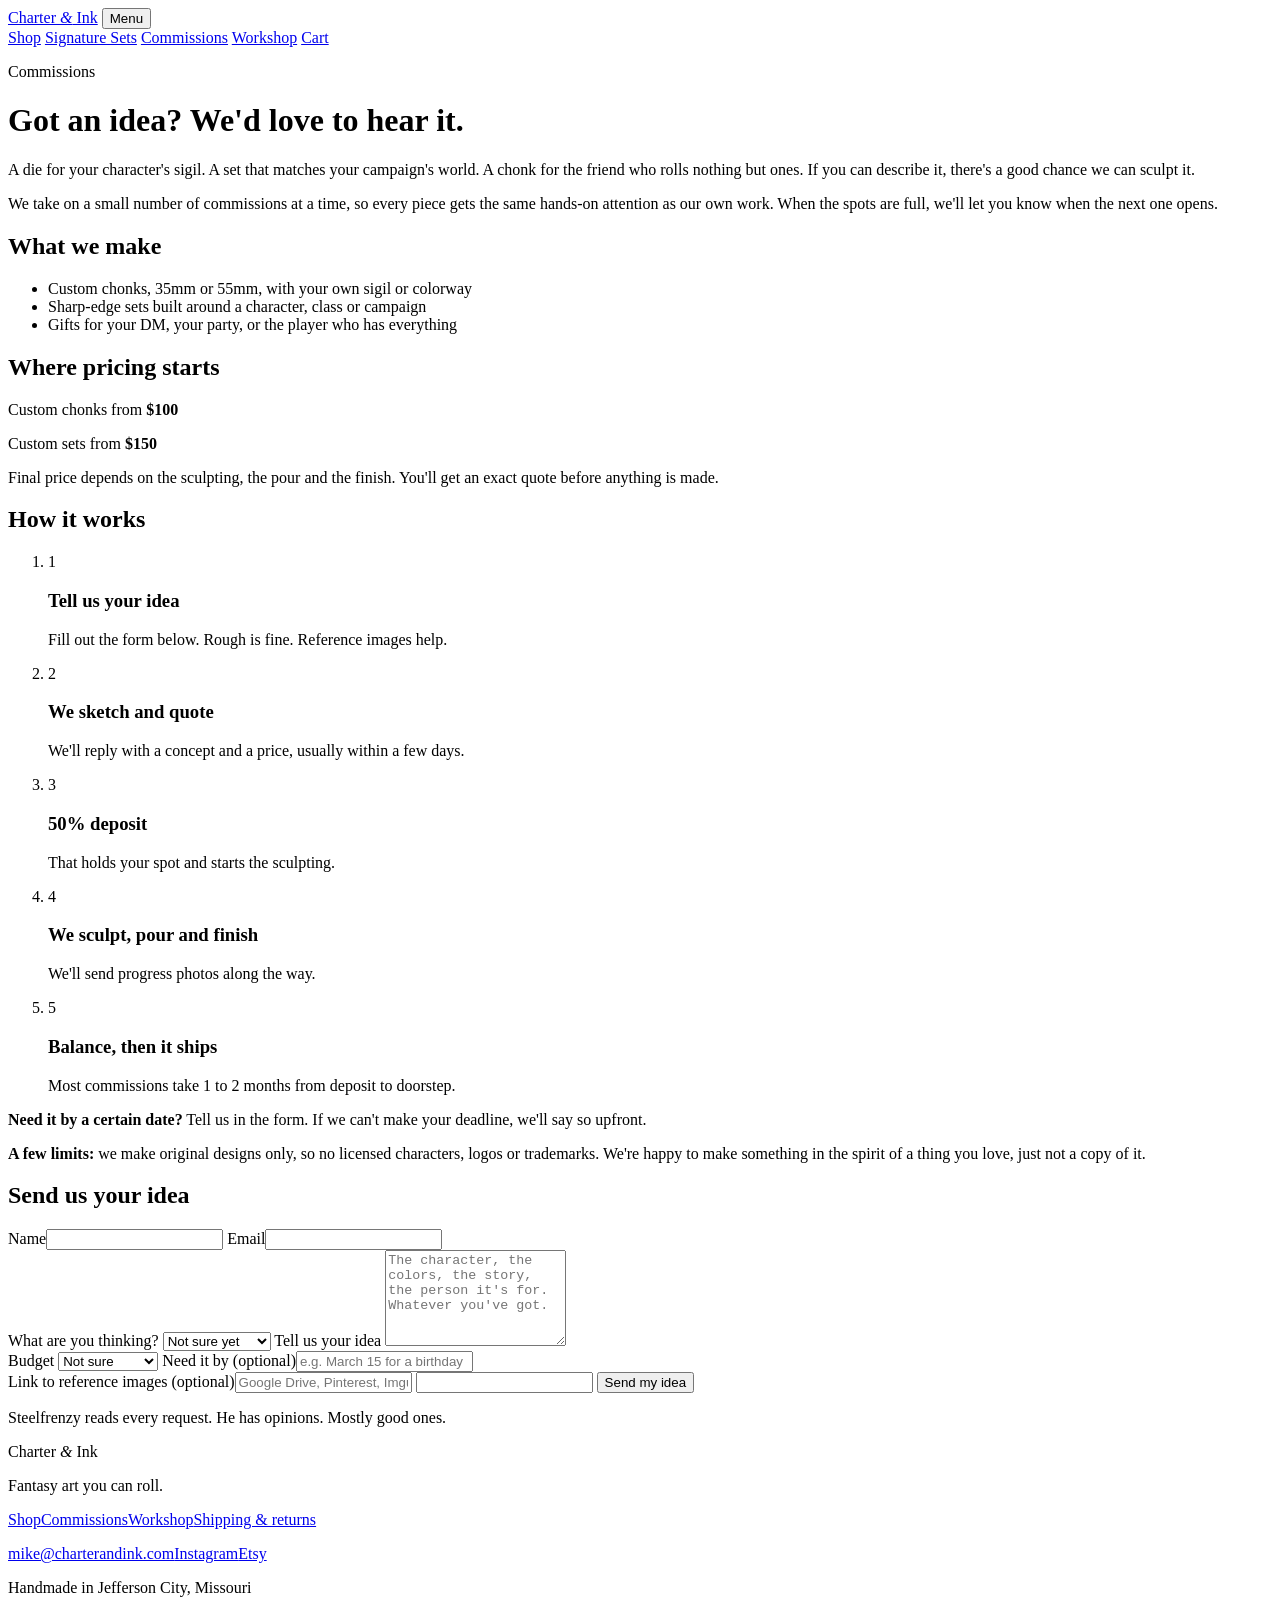
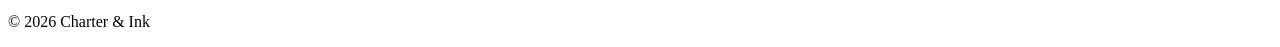
==== public/commissions/index.html @ e1a7e506 "Studio redesign: fantasy art positioning, commissions, workshop gallery - Home: "Fantasy art you can" ====
<!DOCTYPE html>
<html lang="en">
<head>
<meta charset="utf-8">
<meta name="viewport" content="width=device-width, initial-scale=1">
<title>Commissions | Charter &amp; Ink</title>
<meta name="description" content="Custom resin dice commissions from Charter & Ink: chonk D20s with your own sigil, sets built around your character or campaign, and one-of-a-kind gifts. Custom chonks from $100, sets from $150.">
<meta property="og:title" content="Commissions | Charter & Ink">
<meta property="og:description" content="Got an idea? We'd love to hear it. Custom chonks, character sets and one-of-a-kind gifts.">
<meta property="og:image" content="https://charterandink.com/img/share.jpg">
<link rel="icon" href="/img/favicon.png">
<link rel="preconnect" href="https://fonts.googleapis.com">
<link rel="preconnect" href="https://fonts.gstatic.com" crossorigin>
<link href="https://fonts.googleapis.com/css2?family=IM+Fell+English+SC&family=IM+Fell+English:ital@0;1&family=Alegreya+Sans:wght@400;500;700&display=swap" rel="stylesheet">
<link rel="stylesheet" href="/styles.css">
</head>
<body>

<header class="top">
  <a class="mark" href="/"><img src="/img/logo.png" alt="" class="mark-img" onerror="this.remove()"><span>Charter <em>&amp;</em> Ink</span></a>
  <button class="menu-btn" aria-expanded="false" aria-controls="site-nav">Menu</button>
  <nav id="site-nav">
    <a href="/shop/">Shop</a>
    <a href="/#signature">Signature Sets</a>
    <a href="/commissions/" aria-current="page">Commissions</a>
    <a href="/workshop/">Workshop</a>
    <a class="nav-cta" href="#" data-open-cart>Cart</a>
  </nav>
</header>

<main class="page commissions">

  <div class="page-head">
    <p class="kicker">Commissions</p>
    <h1>Got an idea? We'd love to hear it.</h1>
    <p class="lede">A die for your character's sigil. A set that matches your campaign's world. A chonk for the friend who rolls nothing but ones. If you can describe it, there's a good chance we can sculpt it.</p>
    <p class="lede">We take on a small number of commissions at a time, so every piece gets the same hands-on attention as our own work. When the spots are full, we'll let you know when the next one opens.</p>
  </div>

  <div class="comm-grid">
    <section class="comm-card">
      <h2>What we make</h2>
      <ul class="perks">
        <li>Custom chonks, 35mm or 55mm, with your own sigil or colorway</li>
        <li>Sharp-edge sets built around a character, class or campaign</li>
        <li>Gifts for your DM, your party, or the player who has everything</li>
      </ul>
    </section>
    <section class="comm-card">
      <h2>Where pricing starts</h2>
      <p class="big-price">Custom chonks from <b>$100</b></p>
      <p class="big-price">Custom sets from <b>$150</b></p>
      <p class="note">Final price depends on the sculpting, the pour and the finish. You'll get an exact quote before anything is made.</p>
    </section>
  </div>

  <section class="how">
    <h2>How it works</h2>
    <ol class="how-steps">
      <li><span>1</span><h3>Tell us your idea</h3><p>Fill out the form below. Rough is fine. Reference images help.</p></li>
      <li><span>2</span><h3>We sketch and quote</h3><p>We'll reply with a concept and a price, usually within a few days.</p></li>
      <li><span>3</span><h3>50% deposit</h3><p>That holds your spot and starts the sculpting.</p></li>
      <li><span>4</span><h3>We sculpt, pour and finish</h3><p>We'll send progress photos along the way.</p></li>
      <li><span>5</span><h3>Balance, then it ships</h3><p>Most commissions take 1 to 2 months from deposit to doorstep.</p></li>
    </ol>
    <p class="note"><b>Need it by a certain date?</b> Tell us in the form. If we can't make your deadline, we'll say so upfront.</p>
    <p class="note"><b>A few limits:</b> we make original designs only, so no licensed characters, logos or trademarks. We're happy to make something in the spirit of a thing you love, just not a copy of it.</p>
  </section>

  <section class="comm-form-wrap" id="request">
    <h2>Send us your idea</h2>
    <form id="comm-form" class="comm-form" action="/api/commission" method="post">
      <div class="row2">
        <label>Name<input name="name" required autocomplete="name"></label>
        <label>Email<input name="email" type="email" required autocomplete="email"></label>
      </div>
      <label>What are you thinking?
        <select name="type">
          <option>Custom chonk</option>
          <option>Custom set</option>
          <option>Gift</option>
          <option selected>Not sure yet</option>
        </select>
      </label>
      <label>Tell us your idea
        <textarea name="idea" rows="6" required placeholder="The character, the colors, the story, the person it's for. Whatever you've got."></textarea>
      </label>
      <div class="row2">
        <label>Budget
          <select name="budget">
            <option>$100 to $150</option>
            <option>$150 to $300</option>
            <option>$300+</option>
            <option selected>Not sure</option>
          </select>
        </label>
        <label>Need it by (optional)<input name="needBy" placeholder="e.g. March 15 for a birthday"></label>
      </div>
      <label>Link to reference images (optional)<input name="refs" type="url" placeholder="Google Drive, Pinterest, Imgur..."></label>
      <input name="company" type="text" tabindex="-1" autocomplete="off" class="hp" aria-hidden="true">
      <button class="btn" type="submit">Send my idea</button>
      <p class="form-msg" id="comm-msg" role="status" aria-live="polite"></p>
    </form>
    <p class="ogre-note">Steelfrenzy reads every request. He has opinions. Mostly good ones.</p>
  </section>

</main>

<footer>
  <div class="foot-mark">Charter <em>&amp;</em> Ink</div>
  <p class="foot-tag">Fantasy art you can roll.</p>
  <p class="foot-links">
    <a href="/shop/">Shop</a><a href="/commissions/">Commissions</a><a href="/workshop/">Workshop</a><a href="/policies.html">Shipping &amp; returns</a>
  </p>
  <p class="foot-links">
    <a href="mailto:mike@charterandink.com">mike@charterandink.com</a><a href="https://www.instagram.com/charterandink">Instagram</a><a href="https://charterandink.etsy.com">Etsy</a>
  </p>
  <p>Handmade in Jefferson City, Missouri</p>
  <p class="fine">© <span class="yr">2026</span> Charter &amp; Ink</p>
</footer>

<script src="/shop.js"></script>
<script>
(() => {
  const f = document.getElementById('comm-form'), msg = document.getElementById('comm-msg');
  f.addEventListener('submit', async e => {
    e.preventDefault();
    const btn = f.querySelector('button');
    btn.disabled = true; msg.textContent = 'Sending...';
    try {
      const r = await fetch(f.action, { method: 'POST', body: new FormData(f) });
      const j = await r.json().catch(() => ({}));
      if (r.ok) { f.reset(); f.hidden = true; msg.textContent = ''; f.insertAdjacentHTML('afterend', '<p class="sent">Got it. We\'ll be in touch within a few days.</p>'); return; }
      msg.textContent = j.error || 'Something went wrong. Try again, or email mike@charterandink.com.';
    } catch { msg.textContent = 'Something went wrong. Try again, or email mike@charterandink.com.'; }
    btn.disabled = false;
  });
})();
</script>
</body>
</html>
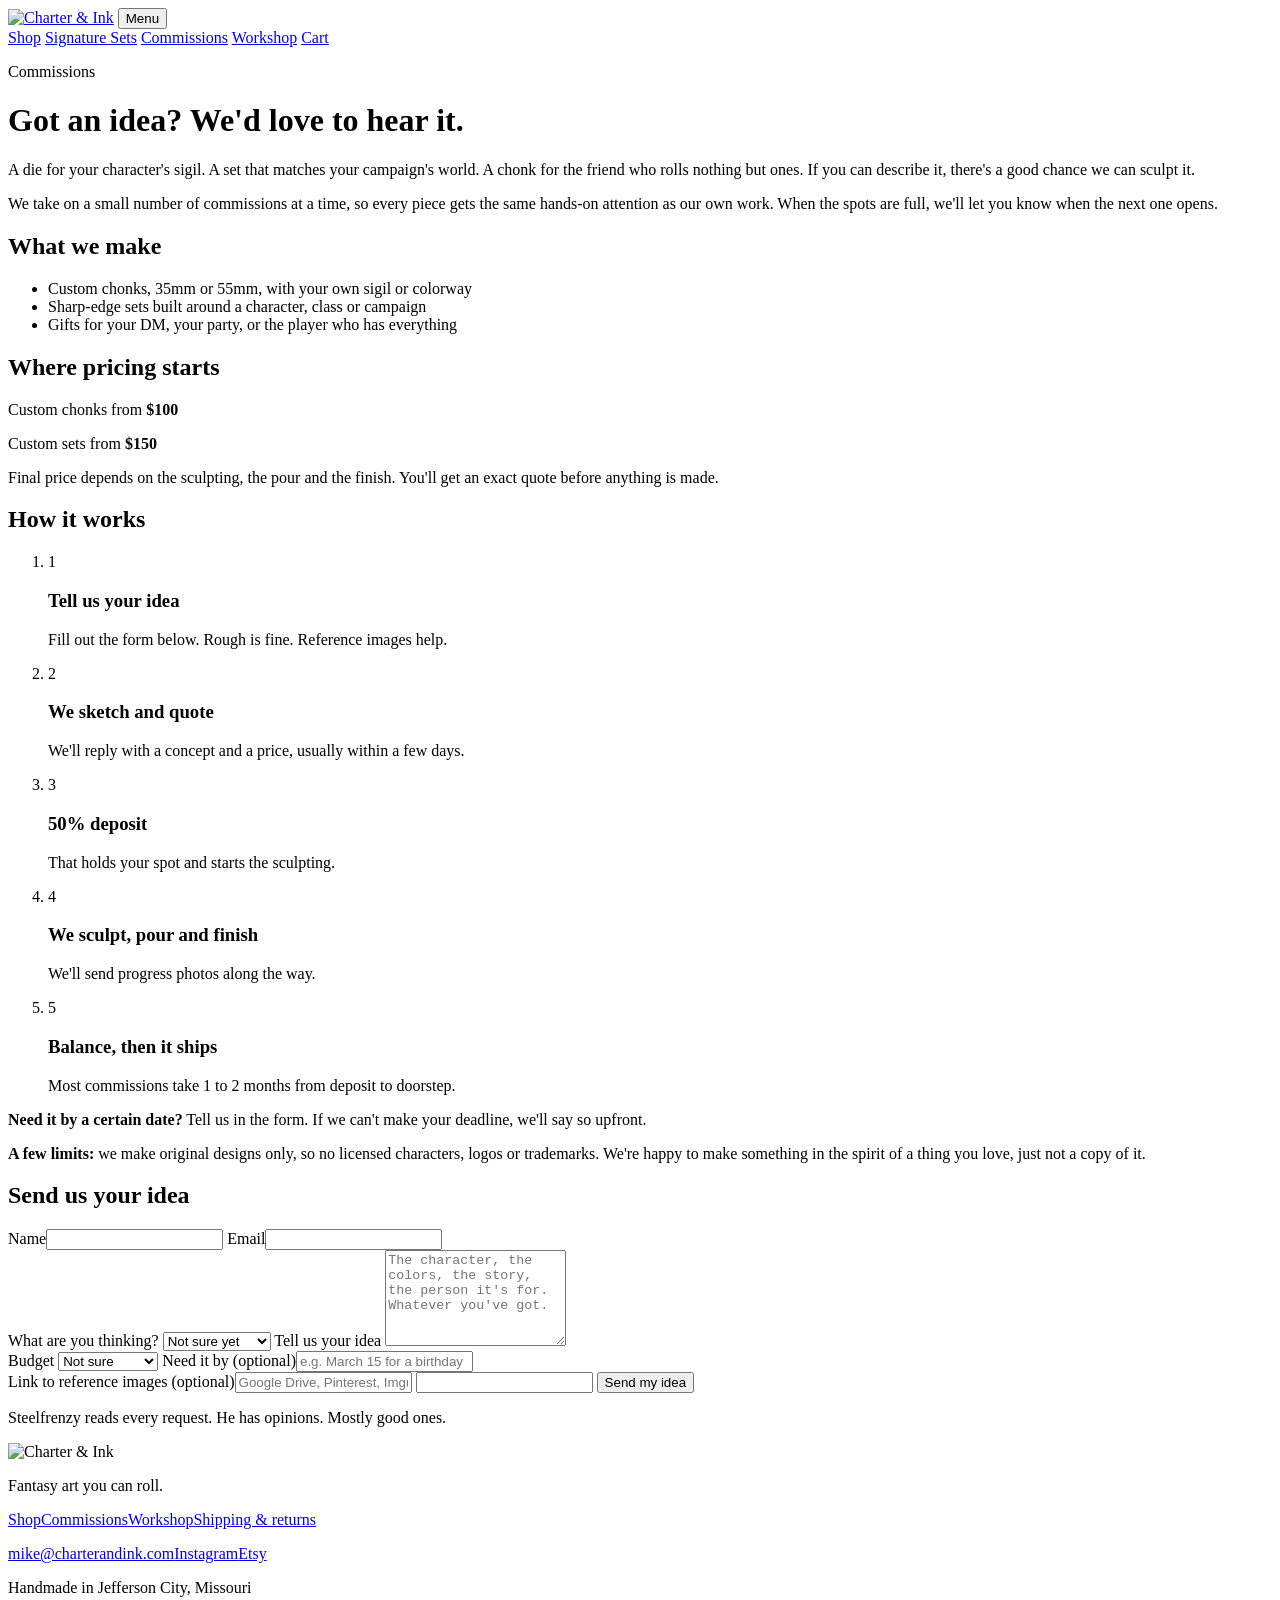
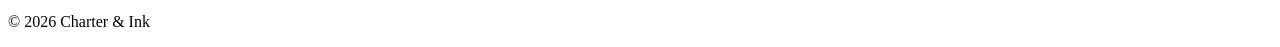
==== commit 0684a01c: "Add the Charter & Ink logo, favicon and home-screen icon Logo from Mike's Illustrator file, trimmed " ====
--- a/public/commissions/index.html
+++ b/public/commissions/index.html
@@ -9,6 +9,7 @@
 <meta property="og:description" content="Got an idea? We'd love to hear it. Custom chonks, character sets and one-of-a-kind gifts.">
 <meta property="og:image" content="https://charterandink.com/img/share.jpg">
 <link rel="icon" href="/img/favicon.png">
+<link rel="apple-touch-icon" href="/img/apple-touch-icon.png">
 <link rel="preconnect" href="https://fonts.googleapis.com">
 <link rel="preconnect" href="https://fonts.gstatic.com" crossorigin>
 <link href="https://fonts.googleapis.com/css2?family=IM+Fell+English+SC&family=IM+Fell+English:ital@0;1&family=Alegreya+Sans:wght@400;500;700&display=swap" rel="stylesheet">
@@ -17,7 +18,7 @@
 <body>
 
 <header class="top">
-  <a class="mark" href="/"><img src="/img/logo.png" alt="" class="mark-img" onerror="this.remove()"><span>Charter <em>&amp;</em> Ink</span></a>
+  <a class="mark" href="/" aria-label="Charter &amp; Ink home"><img src="/img/logo-light.svg" alt="Charter &amp; Ink" class="mark-img" width="96" height="64"></a>
   <button class="menu-btn" aria-expanded="false" aria-controls="site-nav">Menu</button>
   <nav id="site-nav">
     <a href="/shop/">Shop</a>
@@ -107,7 +108,7 @@
 </main>
 
 <footer>
-  <div class="foot-mark">Charter <em>&amp;</em> Ink</div>
+  <img class="foot-logo" src="/img/logo-light.svg" alt="Charter &amp; Ink" width="150" height="99">
   <p class="foot-tag">Fantasy art you can roll.</p>
   <p class="foot-links">
     <a href="/shop/">Shop</a><a href="/commissions/">Commissions</a><a href="/workshop/">Workshop</a><a href="/policies.html">Shipping &amp; returns</a>
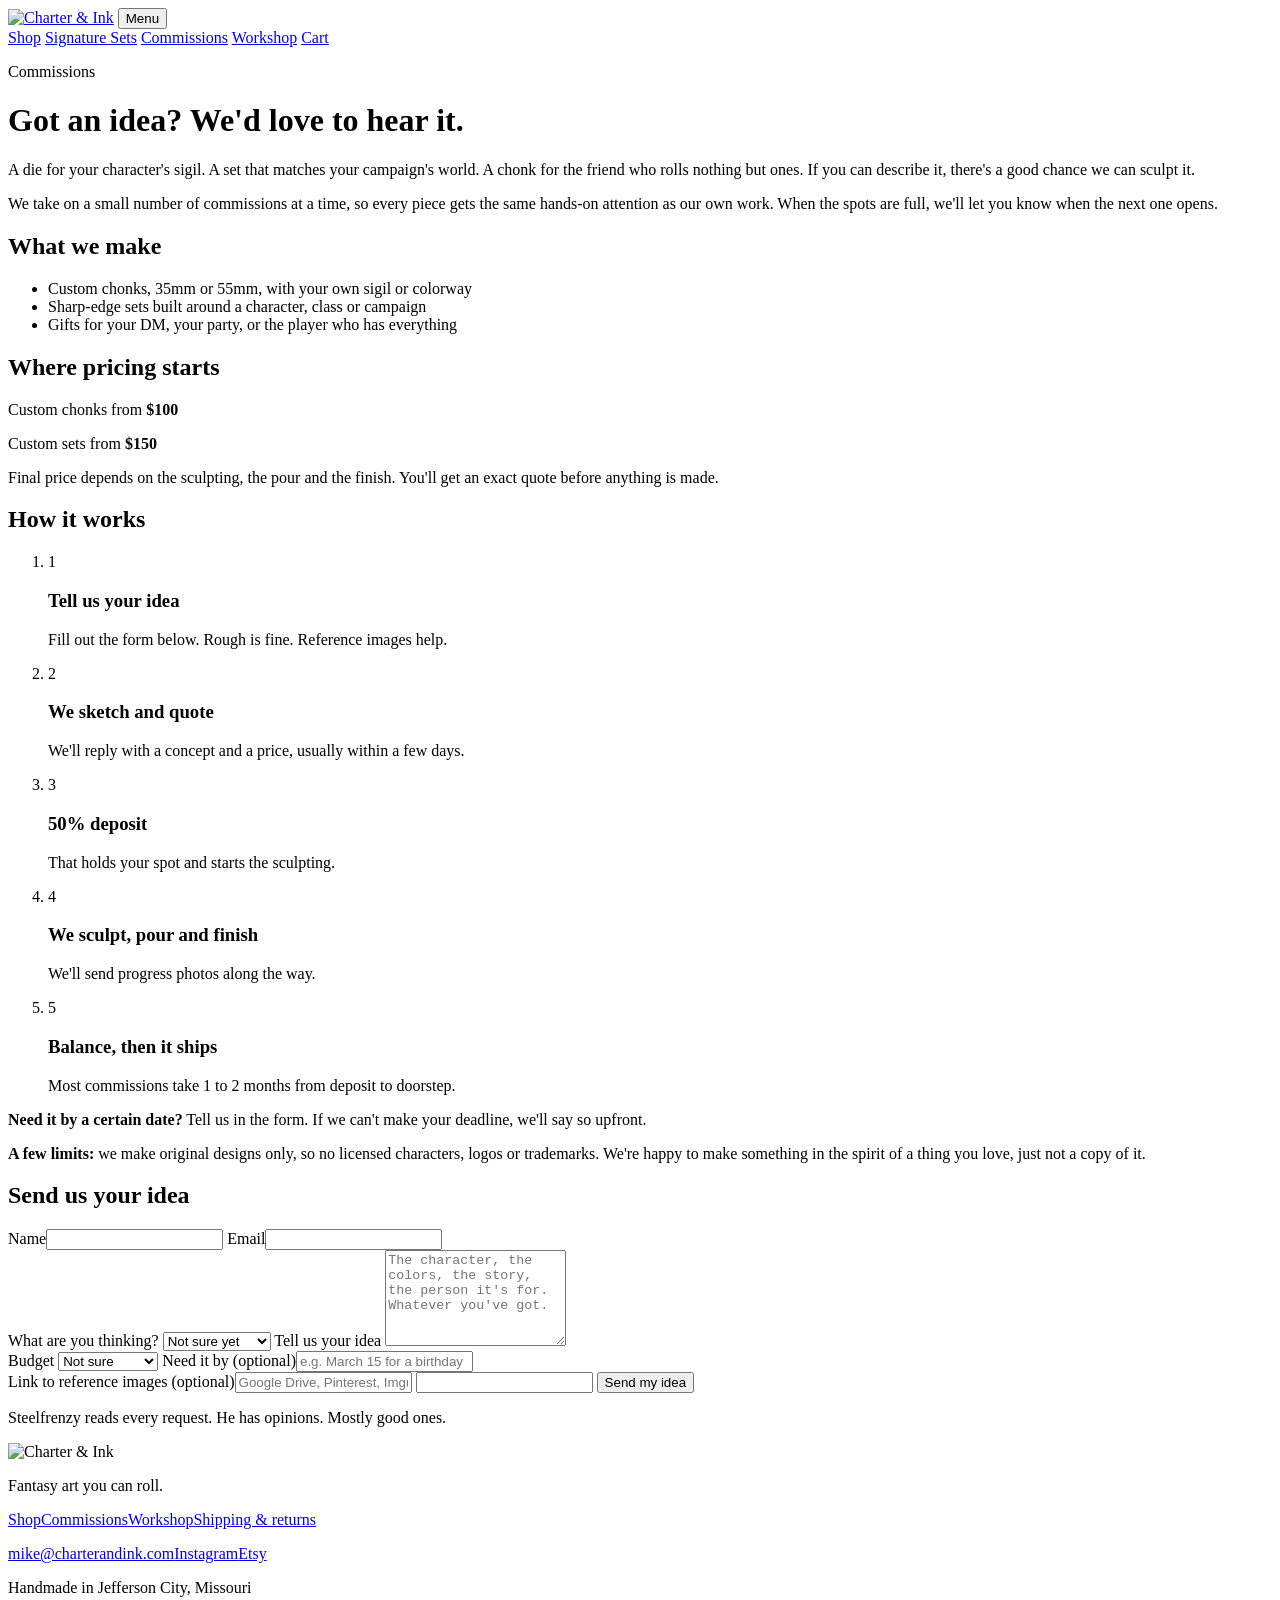
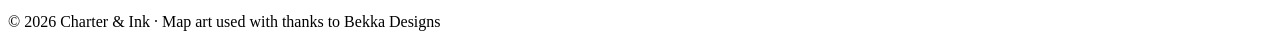
==== commit 71d0ffd3: "New Chonks and Singles covers, softer sculpt copy, Bekka Designs map credit Co-Authored-By: Claude O" ====
--- a/public/commissions/index.html
+++ b/public/commissions/index.html
@@ -14,11 +14,12 @@
 <link rel="preconnect" href="https://fonts.gstatic.com" crossorigin>
 <link href="https://fonts.googleapis.com/css2?family=IM+Fell+English+SC&family=IM+Fell+English:ital@0;1&family=Alegreya+Sans:wght@400;500;700&display=swap" rel="stylesheet">
 <link rel="stylesheet" href="/styles.css">
+<link rel="stylesheet" href="/theme-forest.css">
 </head>
 <body>
 
 <header class="top">
-  <a class="mark" href="/" aria-label="Charter &amp; Ink home"><img src="/img/logo-light.svg" alt="Charter &amp; Ink" class="mark-img" width="96" height="64"></a>
+  <a class="mark" href="/" aria-label="Charter &amp; Ink home"><img src="/img/logo-green.svg" alt="Charter &amp; Ink" class="mark-img" width="96" height="64"></a>
   <button class="menu-btn" aria-expanded="false" aria-controls="site-nav">Menu</button>
   <nav id="site-nav">
     <a href="/shop/">Shop</a>
@@ -117,7 +118,7 @@
     <a href="mailto:mike@charterandink.com">mike@charterandink.com</a><a href="https://www.instagram.com/charterandink">Instagram</a><a href="https://charterandink.etsy.com">Etsy</a>
   </p>
   <p>Handmade in Jefferson City, Missouri</p>
-  <p class="fine">© <span class="yr">2026</span> Charter &amp; Ink</p>
+  <p class="fine">© <span class="yr">2026</span> Charter &amp; Ink · Map art used with thanks to Bekka Designs</p>
 </footer>
 
 <script src="/shop.js"></script>
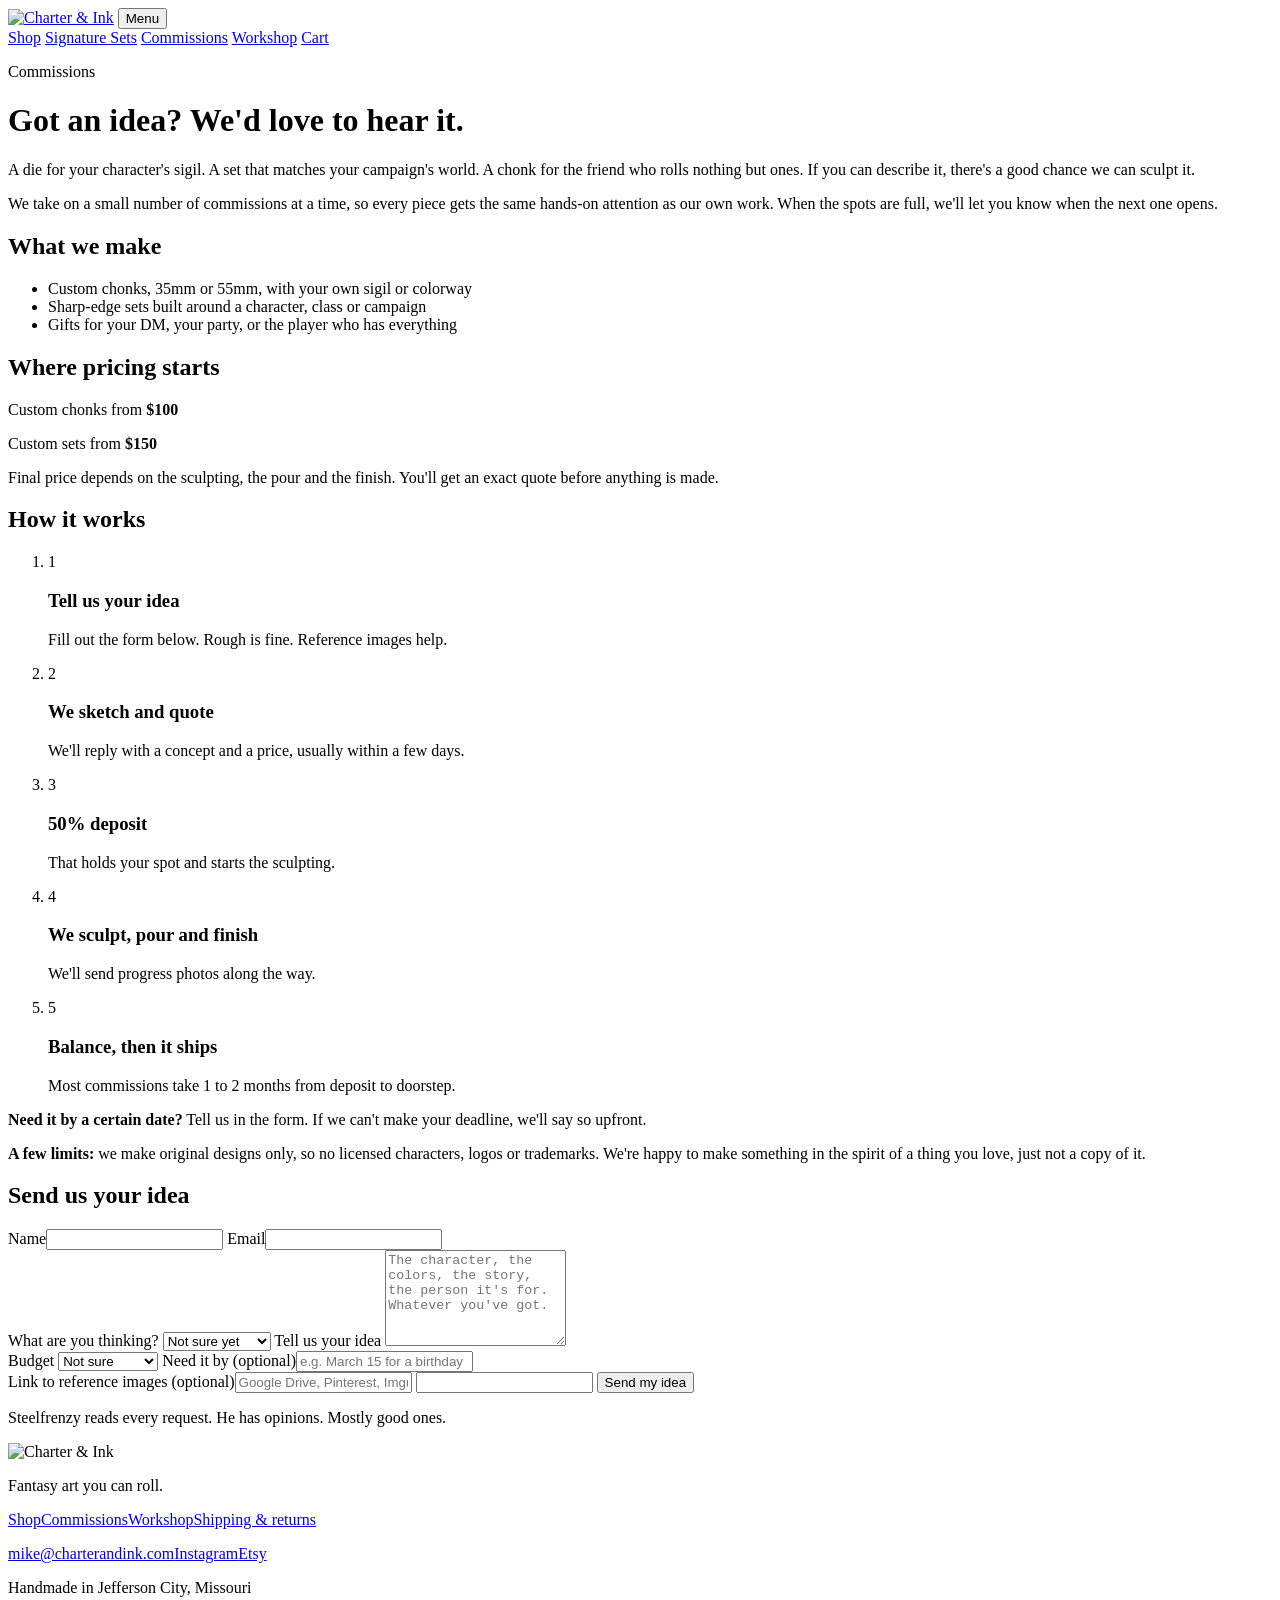
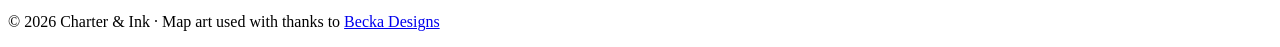
==== commit dd6089ad: "Link the Becka Designs map credit Co-Authored-By: Claude Opus 5.5 <noreply@anthropic.com> Claude-Ses" ====
--- a/public/commissions/index.html
+++ b/public/commissions/index.html
@@ -118,7 +118,7 @@
     <a href="mailto:mike@charterandink.com">mike@charterandink.com</a><a href="https://www.instagram.com/charterandink">Instagram</a><a href="https://charterandink.etsy.com">Etsy</a>
   </p>
   <p>Handmade in Jefferson City, Missouri</p>
-  <p class="fine">© <span class="yr">2026</span> Charter &amp; Ink · Map art used with thanks to Bekka Designs</p>
+  <p class="fine">© <span class="yr">2026</span> Charter &amp; Ink · Map art used with thanks to <a href="https://beccaschneller.wixsite.com/tigeressdesigns" target="_blank" rel="noopener">Becka Designs</a></p>
 </footer>
 
 <script src="/shop.js"></script>
